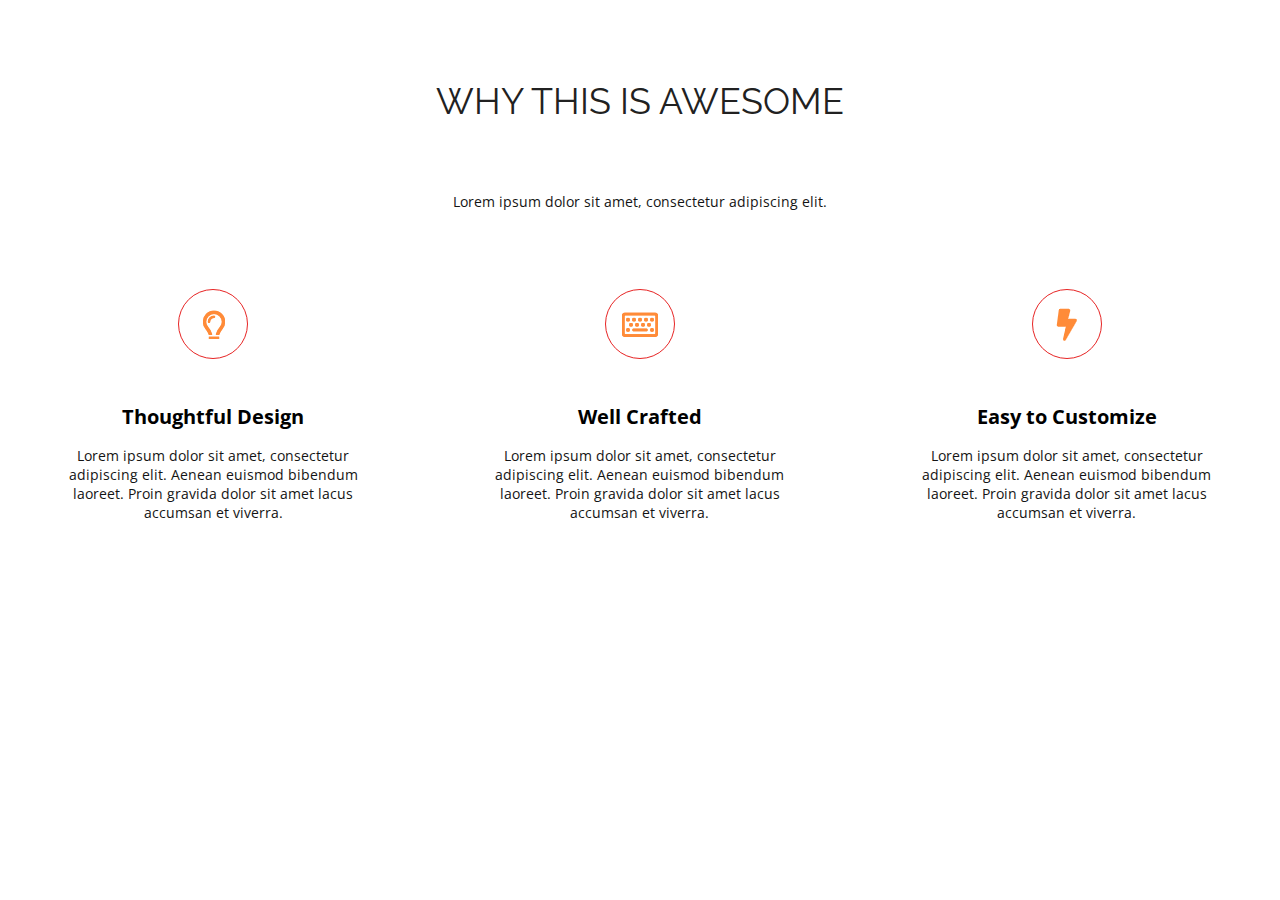
==== L3-figma/index.html @ 710e5d65 "ДЗ" ====
<!DOCTYPE html>
<html lang="en">
<head>
    <meta charset="UTF-8">
    <link rel="stylesheet" href="./css/index.css">
        <title>Document</title>
</head>
<body>
<section class="awesome">
    <div class="container">
        <div class="awesome-body">
            <div class="awesome-header">
                <h2 class="awesome-title title">
                    WHY THIS IS AWESOME
                </h2>
                <div class="awesome-text">
                    <p>
                    Lorem ipsum dolor sit amet, consectetur adipiscing elit.
                    </p>
                </div>
            </div>
                <div class="awesome-wrap">
                    <div class="awesome-column">
                        <div class="item-awesome">
                            <div class="item-awesome-icon">
                                <img src="./img/01.png" alt="">
                            </div>
                            <h3 class="item-awesome-title">Thoughtful Design</h3>
                            <div class="item-awesome-text">
                                <p>
                                Lorem ipsum dolor sit amet, consectetur adipiscing 
                                elit. Aenean euismod bibendum laoreet. Proin gravida  dolor sit amet lacus accumsan et viverra.
                                </p>    
                            </div>
                        </div>
                    </div>
                    <div class="awesome-column">
                        <div class="item-awesome">
                            <div class="item-awesome-icon">
                                <img src="./img/02.png" alt="">
                            </div>
                            <h3 class="item-awesome-title">Well Crafted</h3>
                            <div class="item-awesome-text">
                                <p>
                                Lorem ipsum dolor sit amet, consectetur adipiscing 
                                elit. Aenean euismod bibendum laoreet. Proin gravida  dolor sit amet lacus accumsan et viverra.
                                </p>
                            </div>
                        </div>
                    </div>
                    <div class="awesome-column">
                        <div class="item-awesome">
                            <div class="item-awesome-icon">
                                <img src="./img/03.png" alt="">
                            </div>
                            <h3 class="item-awesome-title">Easy to Customize</h3>
                            <div class="item-awesome-text">
                                <p>
                                Lorem ipsum dolor sit amet, consectetur adipiscing 
                                elit. Aenean euismod bibendum laoreet. Proin gravida  dolor sit amet lacus accumsan et viverra.
                                </p>
                            </div>
                        </div>
                    </div>
                </div>
        </div>
    </div>    
</section>        
</body>
</html>
---- L3-figma/css/index.css ----
@import url("../css/why.css");
@import url("../css/sdn.css");
* {
    margin: 0;
    padding: 0;
    box-sizing: border-box;
    list-style: none;
    text-decoration: none;
}
html {
    font-family: "Open-sans", 'Raleway' sans-serif;
    font-size: 14px;
}
.container {
   

}

section {
    padding: 80px 0;
}

p {
    color: rgb(20, 20, 20);
}
.title {
    font-family: "Raleway";
    font-size: 36px; 
    font-weight: 400;
    color: #212121;  
    margin: 0 80px;
    text-align: center;
}
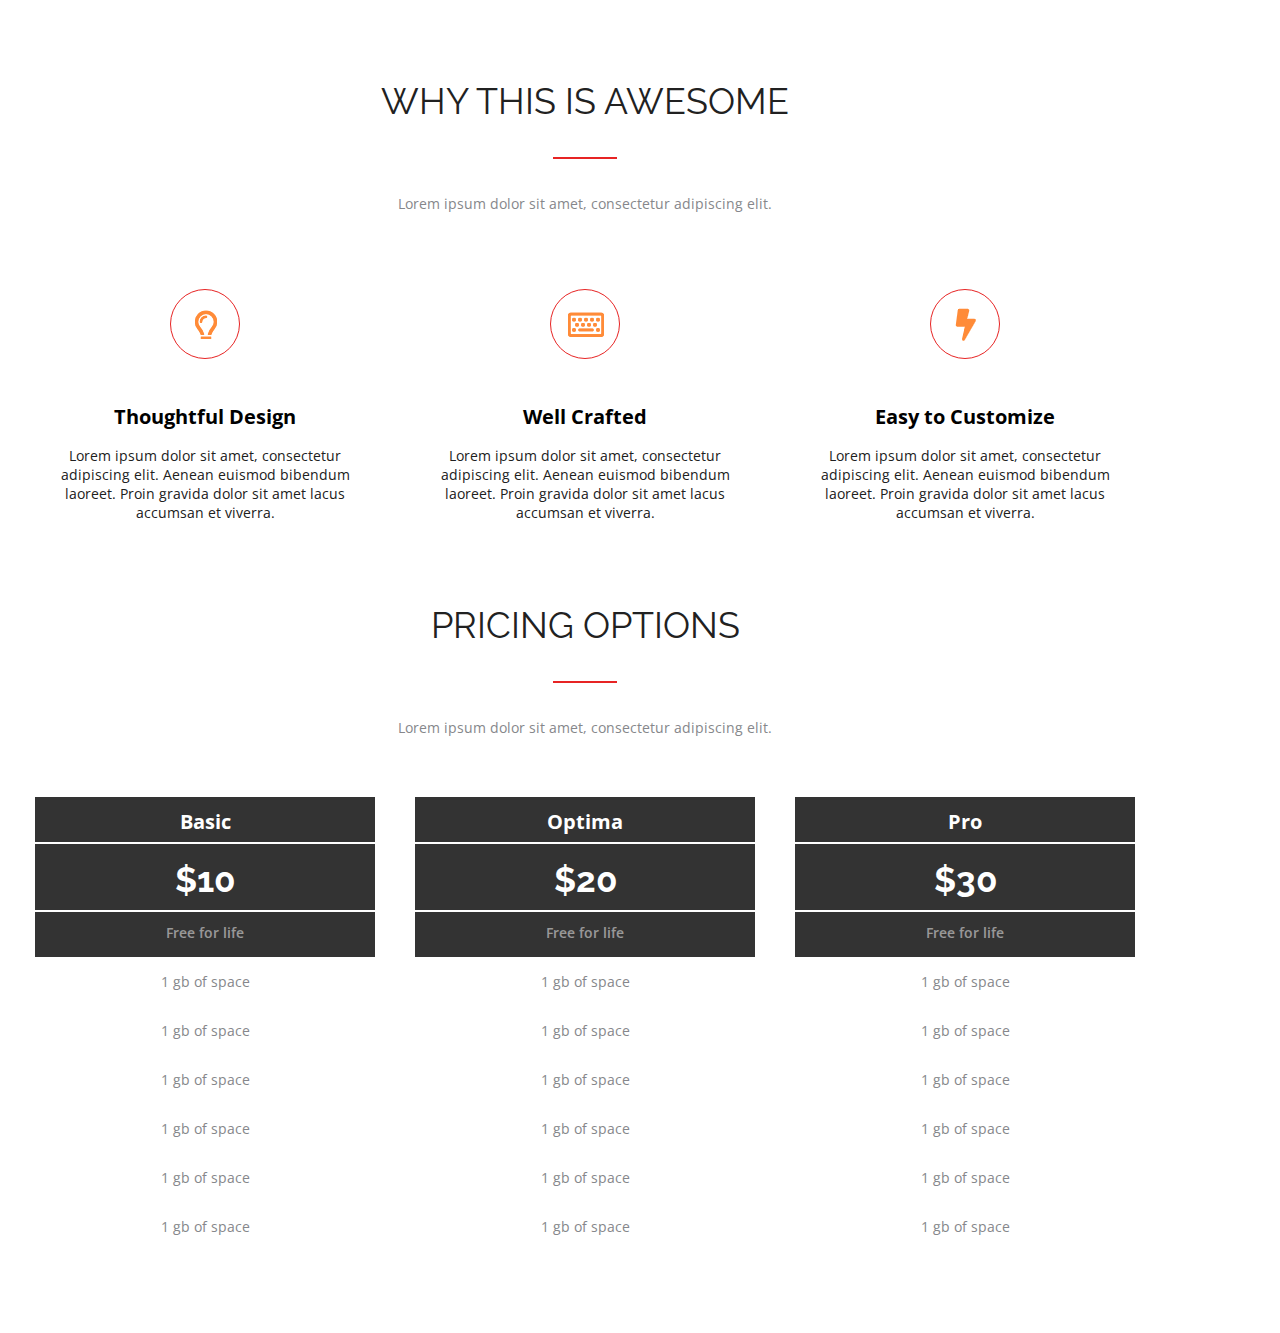
==== commit e6895bad: "Update" ====
--- a/L3-figma/index.html
+++ b/L3-figma/index.html
@@ -13,10 +13,10 @@
                 <h2 class="awesome-title title">
                     WHY THIS IS AWESOME
                 </h2>
+                <div class="red_line"></div>
                 <div class="awesome-text">
-                    <p>
-                    Lorem ipsum dolor sit amet, consectetur adipiscing elit.
-                    </p>
+                      Lorem ipsum dolor sit amet, consectetur adipiscing elit.
+                
                 </div>
             </div>
                 <div class="awesome-wrap">
@@ -65,6 +65,57 @@
                 </div>
         </div>
     </div>    
-</section>        
+</section>  
+
+<section class="pricing">
+    <div class="container">
+        <div class="awesome-header">
+                <h2 class="awesome-title title">
+                    pricing options
+                </h2>
+                <div class="red_line"></div>
+                <div class="awesome-text">
+                    <p>
+                    Lorem ipsum dolor sit amet, consectetur adipiscing elit.
+                    </p>
+                </div>
+        </div>
+        <div class="price-wrap">
+            <div class="price-block">
+                <div class="price-block-item item-price-1">Basic</div>
+                <div class="price-block-item item-price-2">$10</div>
+                <div class="price-block-item item-price-3">Free for life</div>
+                <div class="price-block-item item-price-4">1 gb of space</div>
+                <div class="price-block-item item-price-4">1 gb of space</div>
+                <div class="price-block-item item-price-4">1 gb of space</div>
+                <div class="price-block-item item-price-4">1 gb of space</div>
+                <div class="price-block-item item-price-4">1 gb of space</div>
+                <div class="price-block-item item-price-4">1 gb of space</div>
+            </div>
+                <div class="price-block">
+                    <div class="price-block-item item-price-1">Optima</div>
+                    <div class="price-block-item item-price-2">$20</div>
+                    <div class="price-block-item item-price-3">Free for life</div>
+                    <div class="price-block-item item-price-4">1 gb of space</div>
+                    <div class="price-block-item item-price-4">1 gb of space</div>
+                    <div class="price-block-item item-price-4">1 gb of space</div>
+                    <div class="price-block-item item-price-4">1 gb of space</div>
+                    <div class="price-block-item item-price-4">1 gb of space</div>
+                    <div class="price-block-item item-price-4">1 gb of space</div>
+                </div>
+            <div class="price-block">
+                <div class="price-block-item item-price-1">Pro</div>
+                <div class="price-block-item item-price-2">$30</div>
+                <div class="price-block-item item-price-3">Free for life</div>
+                <div class="price-block-item item-price-4">1 gb of space</div>
+                <div class="price-block-item item-price-4">1 gb of space</div>
+                <div class="price-block-item item-price-4">1 gb of space</div>
+                <div class="price-block-item item-price-4">1 gb of space</div>
+                <div class="price-block-item item-price-4">1 gb of space</div>
+                <div class="price-block-item item-price-4">1 gb of space</div>
+            </div>
+        </div>
+    </div>
+</section>
 </body>
 </html>--- a/L3-figma/css/index.css
+++ b/L3-figma/css/index.css
@@ -1,5 +1,6 @@
 @import url("../css/why.css");
 @import url("../css/sdn.css");
+@import url("../css/price.css");
 * {
     margin: 0;
     padding: 0;
@@ -12,17 +13,17 @@
     font-size: 14px;
 }
 .container {
-   
+    max-width: 1170px; 
+    padding: 0 15px 0;
+    margin: 0%;
 
 }
 
 section {
-    padding: 80px 0;
+    margin: 80px 0;
 }
 
-p {
-    color: rgb(20, 20, 20);
-}
+
 .title {
     font-family: "Raleway";
     font-size: 36px; 
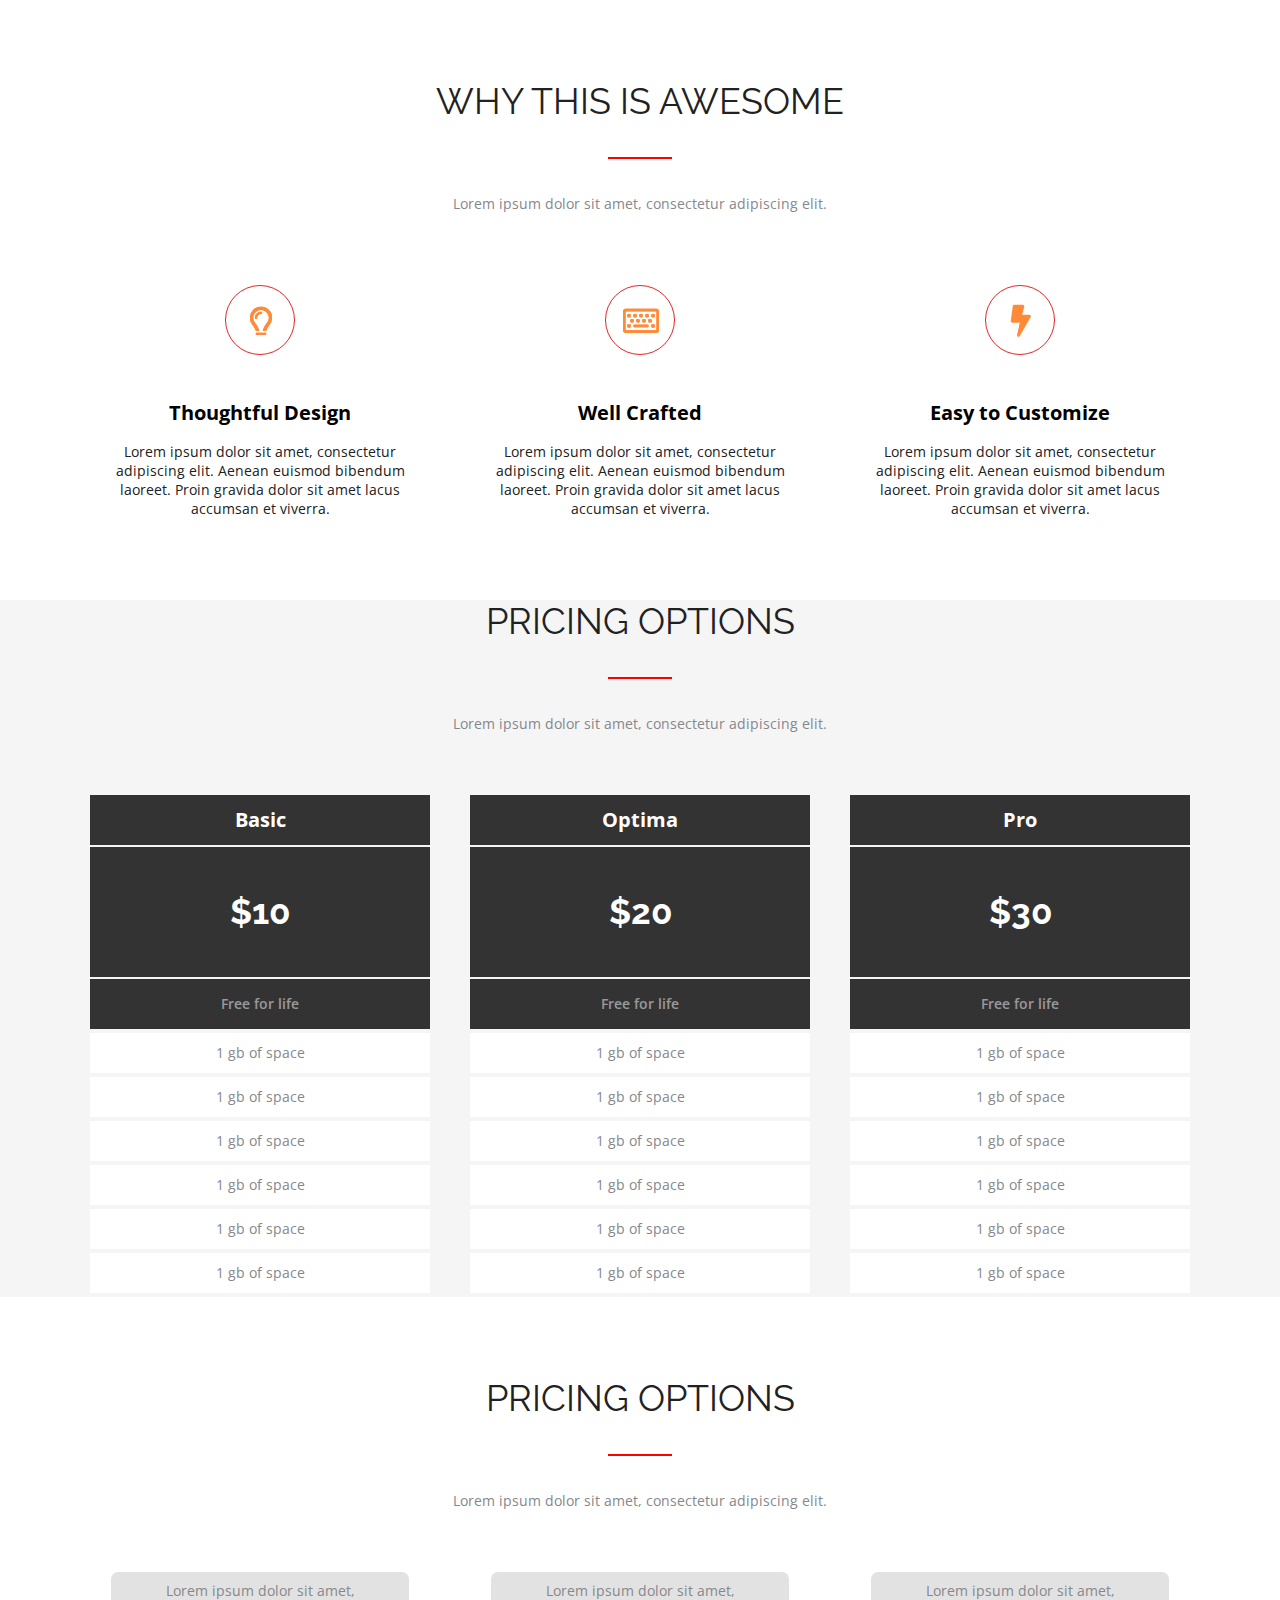
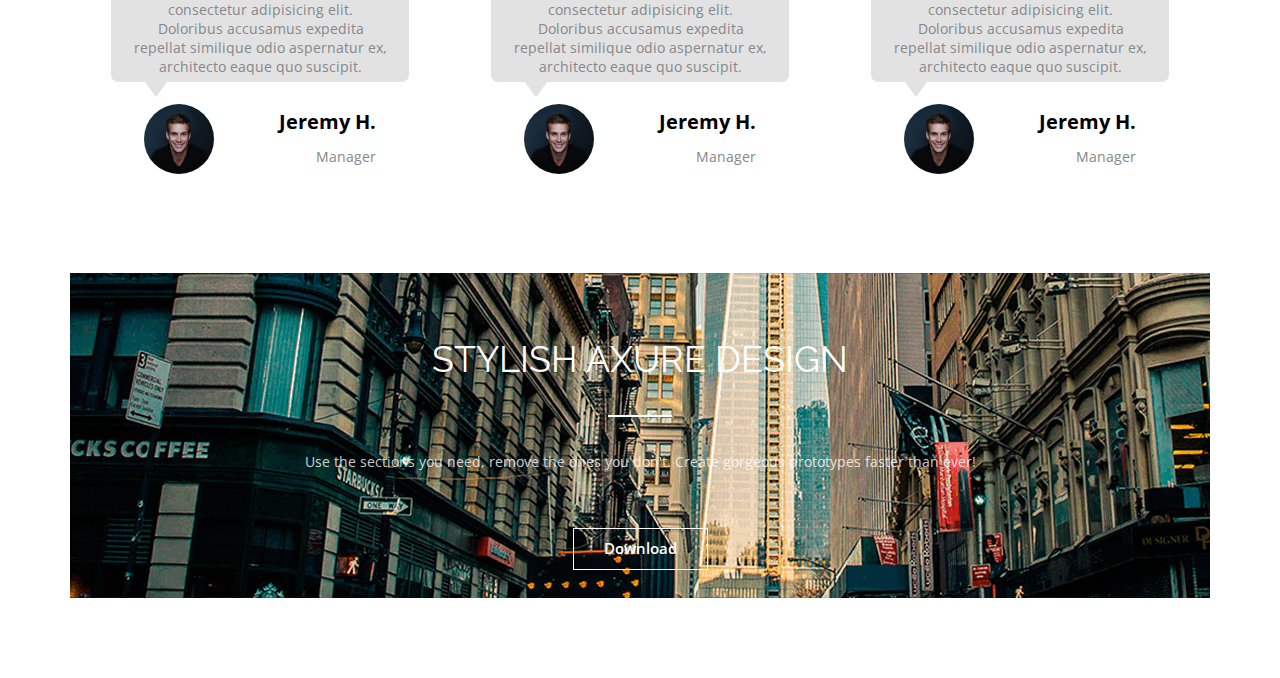
==== commit 4b7eabb6: "lesson-4" ====
--- a/L3-figma/index.html
+++ b/L3-figma/index.html
@@ -13,10 +13,8 @@
                 <h2 class="awesome-title title">
                     WHY THIS IS AWESOME
                 </h2>
-                <div class="red_line"></div>
                 <div class="awesome-text">
                       Lorem ipsum dolor sit amet, consectetur adipiscing elit.
-                
                 </div>
             </div>
                 <div class="awesome-wrap">
@@ -73,49 +71,156 @@
                 <h2 class="awesome-title title">
                     pricing options
                 </h2>
-                <div class="red_line"></div>
                 <div class="awesome-text">
                     <p>
                     Lorem ipsum dolor sit amet, consectetur adipiscing elit.
                     </p>
                 </div>
         </div>
-        <div class="price-wrap">
-            <div class="price-block">
-                <div class="price-block-item item-price-1">Basic</div>
-                <div class="price-block-item item-price-2">$10</div>
-                <div class="price-block-item item-price-3">Free for life</div>
-                <div class="price-block-item item-price-4">1 gb of space</div>
-                <div class="price-block-item item-price-4">1 gb of space</div>
-                <div class="price-block-item item-price-4">1 gb of space</div>
-                <div class="price-block-item item-price-4">1 gb of space</div>
-                <div class="price-block-item item-price-4">1 gb of space</div>
-                <div class="price-block-item item-price-4">1 gb of space</div>
-            </div>
-                <div class="price-block">
-                    <div class="price-block-item item-price-1">Optima</div>
-                    <div class="price-block-item item-price-2">$20</div>
-                    <div class="price-block-item item-price-3">Free for life</div>
-                    <div class="price-block-item item-price-4">1 gb of space</div>
-                    <div class="price-block-item item-price-4">1 gb of space</div>
-                    <div class="price-block-item item-price-4">1 gb of space</div>
-                    <div class="price-block-item item-price-4">1 gb of space</div>
-                    <div class="price-block-item item-price-4">1 gb of space</div>
-                    <div class="price-block-item item-price-4">1 gb of space</div>
-                </div>
-            <div class="price-block">
-                <div class="price-block-item item-price-1">Pro</div>
-                <div class="price-block-item item-price-2">$30</div>
-                <div class="price-block-item item-price-3">Free for life</div>
-                <div class="price-block-item item-price-4">1 gb of space</div>
-                <div class="price-block-item item-price-4">1 gb of space</div>
-                <div class="price-block-item item-price-4">1 gb of space</div>
-                <div class="price-block-item item-price-4">1 gb of space</div>
-                <div class="price-block-item item-price-4">1 gb of space</div>
-                <div class="price-block-item item-price-4">1 gb of space</div>
+            <div class="price-wrap">
+                <div class="price-card">
+                    <ul class="price-block">
+                        <li class="price-item-option">Basic</li>
+                        <li class="price-item-price">$10</li>
+                        <li class="price-item-value">Free for life</li>
+                        <li class="price-item-text">1 gb of space</li>
+                        <li class="price-item-text">1 gb of space</li>
+                        <li class="price-item-text">1 gb of space</li>
+                        <li class="price-item-text">1 gb of space</li>
+                        <li class="price-item-text">1 gb of space</li>
+                        <li class="price-item-text">1 gb of space</li>
+                    </ul>
+                </div>
+                <div class="price-card">
+                    <ul class="price-block">
+                        <li class="price-item-option">Optima</li>
+                        <li class="price-item-price">$20</li>
+                        <li class="price-item-value">Free for life</li>
+                        <li class="price-item-text">1 gb of space</li>
+                        <li class="price-item-text">1 gb of space</li>
+                        <li class="price-item-text">1 gb of space</li>
+                        <li class="price-item-text">1 gb of space</li>
+                        <li class="price-item-text">1 gb of space</li>
+                        <li class="price-item-text">1 gb of space</li>
+                    </ul>
+                </div>
+                <div class="price-card">
+                    <ul class="price-block">
+                        <li class="price-item-option">Pro</li>
+                        <li class="price-item-price">$30</li>
+                        <li class="price-item-value">Free for life</li>
+                        <li class="price-item-text">1 gb of space</li>
+                        <li class="price-item-text">1 gb of space</li>
+                        <li class="price-item-text">1 gb of space</li>
+                        <li class="price-item-text">1 gb of space</li>
+                        <li class="price-item-text">1 gb of space</li>
+                        <li class="price-item-text">1 gb of space</li>
+                    </ul>
+                </div>
+            </div>
+        </div>
+    </div>
+</section>
+
+<section class="customer">
+     <div class="container">
+        <div class="awesome-header">
+            <h2 class="awesome-title title">
+                pricing options
+            </h2>
+            <div class="awesome-text">
+                <p>
+                Lorem ipsum dolor sit amet, consectetur adipiscing elit.
+                </p>
+            </div>
+        </div>
+            <div class="customer-wrap">
+                <div class="customer-card">
+                    <div class="customer-text">
+                        <p>
+                            Lorem ipsum dolor sit amet, 
+                            consectetur adipisicing elit. Doloribus 
+                            accusamus expedita repellat similique 
+                            odio aspernatur ex, architecto eaque 
+                            quo suscipit.
+                        </p>
+                    </div>
+                    <div class="customer-footer">
+                        <div class="customer-img">
+                            <img src="./img/photo_1.jpg" alt="">
+                        </div>
+                        <div class="customer-nick">
+                            <span class="customer-name">Jeremy H.</span>
+                            <span class="customer-pos">Manager </span>
+                        </div>
+                    </div>
+                </div>
+                <div class="customer-card">
+                    <div class="customer-text">
+                        <p>
+                            Lorem ipsum dolor sit amet, 
+                            consectetur adipisicing elit. Doloribus 
+                            accusamus expedita repellat similique 
+                            odio aspernatur ex, architecto eaque 
+                            quo suscipit.
+                        </p>
+                    </div>
+                    <div class="customer-footer">
+                        <div class="customer-img">
+                            <img src="./img/photo_1.jpg" alt="">
+                        </div>
+                        <div class="customer-nick">
+                            <span class="customer-name">Jeremy H.</span>
+                            <span class="customer-pos">Manager </span>
+                        </div>
+                    </div>
+                </div>
+                <div class="customer-card">
+                    <div class="customer-text">
+                        <p>
+                            Lorem ipsum dolor sit amet, 
+                            consectetur adipisicing elit. Doloribus 
+                            accusamus expedita repellat similique 
+                            odio aspernatur ex, architecto eaque 
+                            quo suscipit.
+                        </p>
+                    </div>
+                    <div class="customer-footer">
+                        <div class="customer-img">
+                            <img src="./img/photo_1.jpg" alt="">
+                        </div>
+                        <div class="customer-nick">
+                            <span class="customer-name">Jeremy H.</span>
+                            <span class="customer-pos">Manager </span>
+                        </div>
+                    </div>
+                </div>
+            </div>
+            
+
+
+    </div>
+    
+</section>
+
+<section class="axure">
+    <div class="container">
+        <div class="axure-header">
+            <h2 class="axure-title">
+                STYLISH AXURE DESIGN
+            </h2>
+            <div class="axure-text">
+                Use the sections you need, remove the ones you don't.  Create gorgeous prototypes faster than ever!
+            </div>
+           <div class="box-magic">
+                <a  class="box-link" href="https://memepedia.ru/wp-content/uploads/2020/09/b2b7c451cbddc634ecc0dc37031fb4d6.jpg" height="700px" download="memes.jpeg" target="blank">
+                    <span>
+                    Download
+                    </span>
+                </a>
             </div>
         </div>
     </div>
 </section>
 </body>
-</html>+</html>
--- a/L3-figma/css/index.css
+++ b/L3-figma/css/index.css
@@ -1,6 +1,8 @@
 @import url("../css/why.css");
 @import url("../css/sdn.css");
 @import url("../css/price.css");
+@import url("../css/customer.css");
+@import url("../css/axure.css");
 * {
     margin: 0;
     padding: 0;
@@ -15,7 +17,7 @@
 .container {
     max-width: 1170px; 
     padding: 0 15px 0;
-    margin: 0%;
+    margin: auto;
 
 }
 
@@ -29,7 +31,10 @@
     font-size: 36px; 
     font-weight: 400;
     color: #212121;  
-    margin: 0 80px;
+    margin: 35px;
     text-align: center;
 }
 
+.pricing { 
+    background-color: #F5F5F5;
+}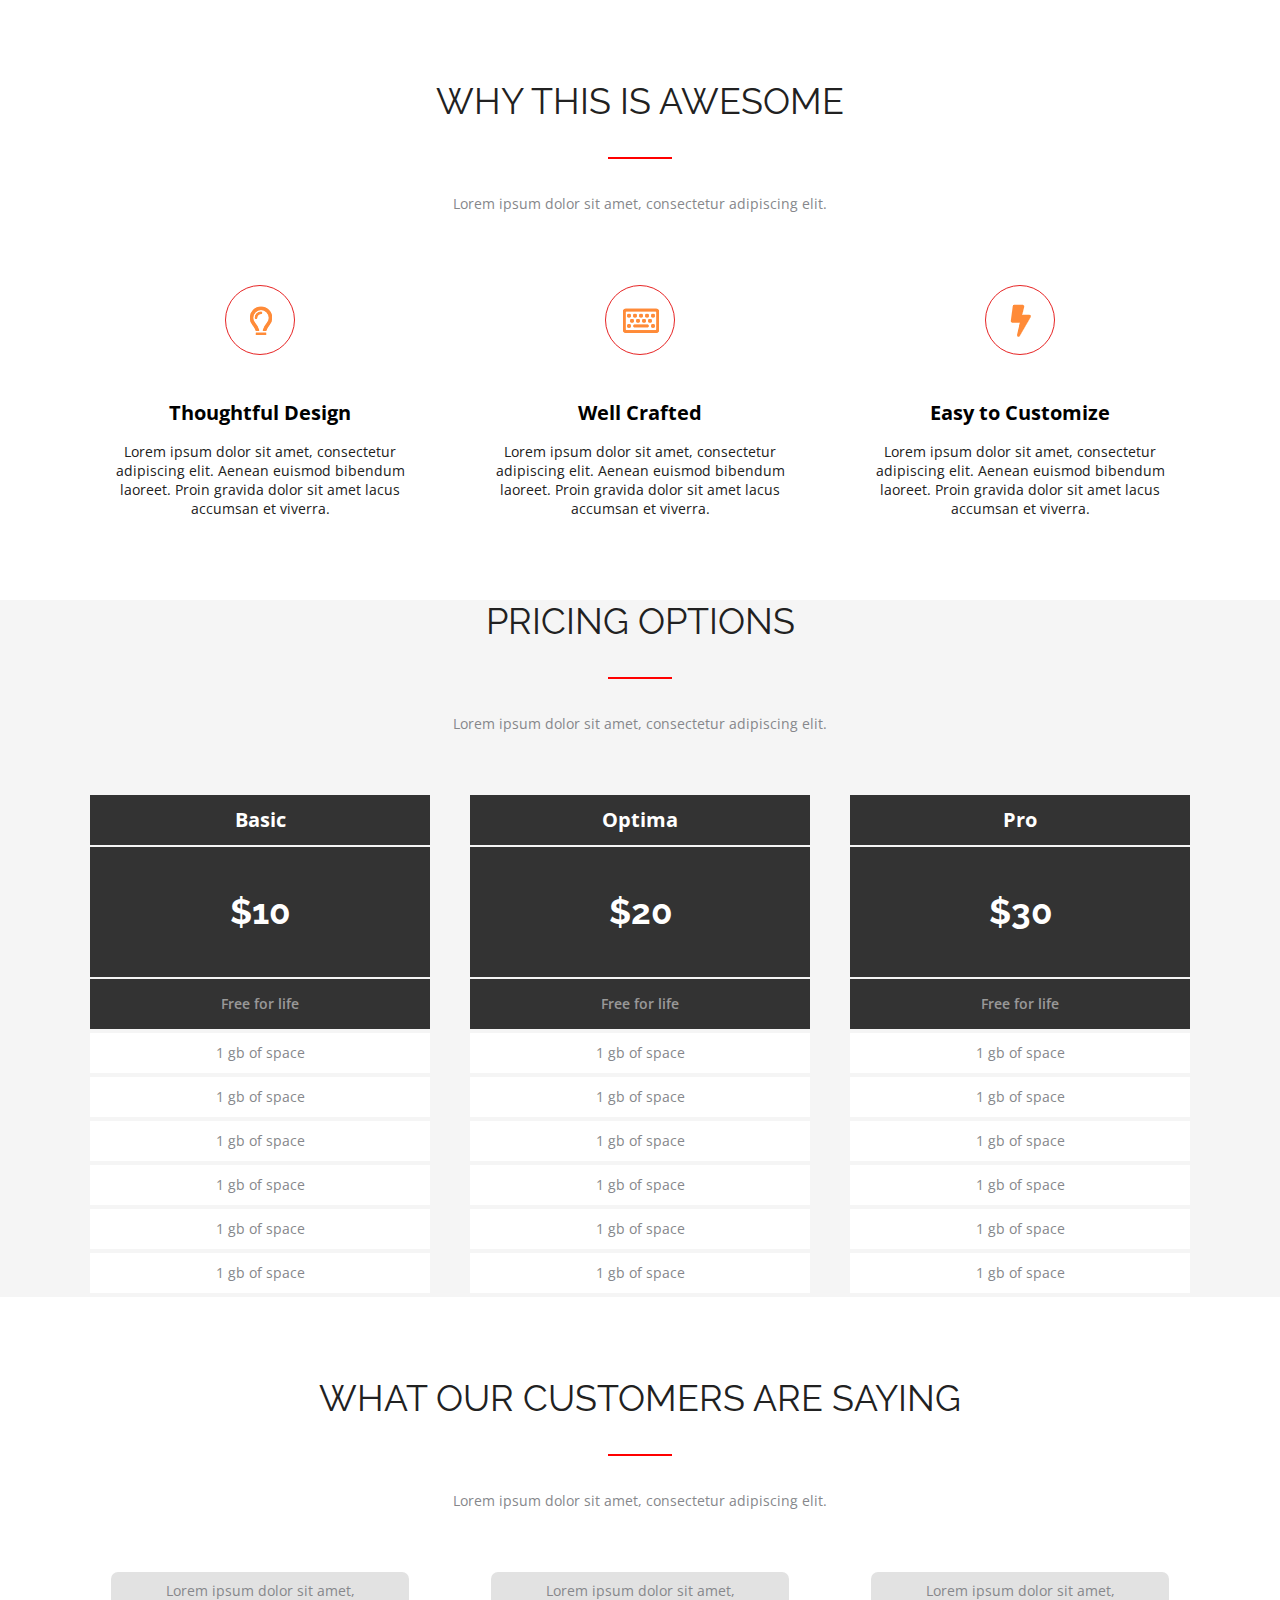
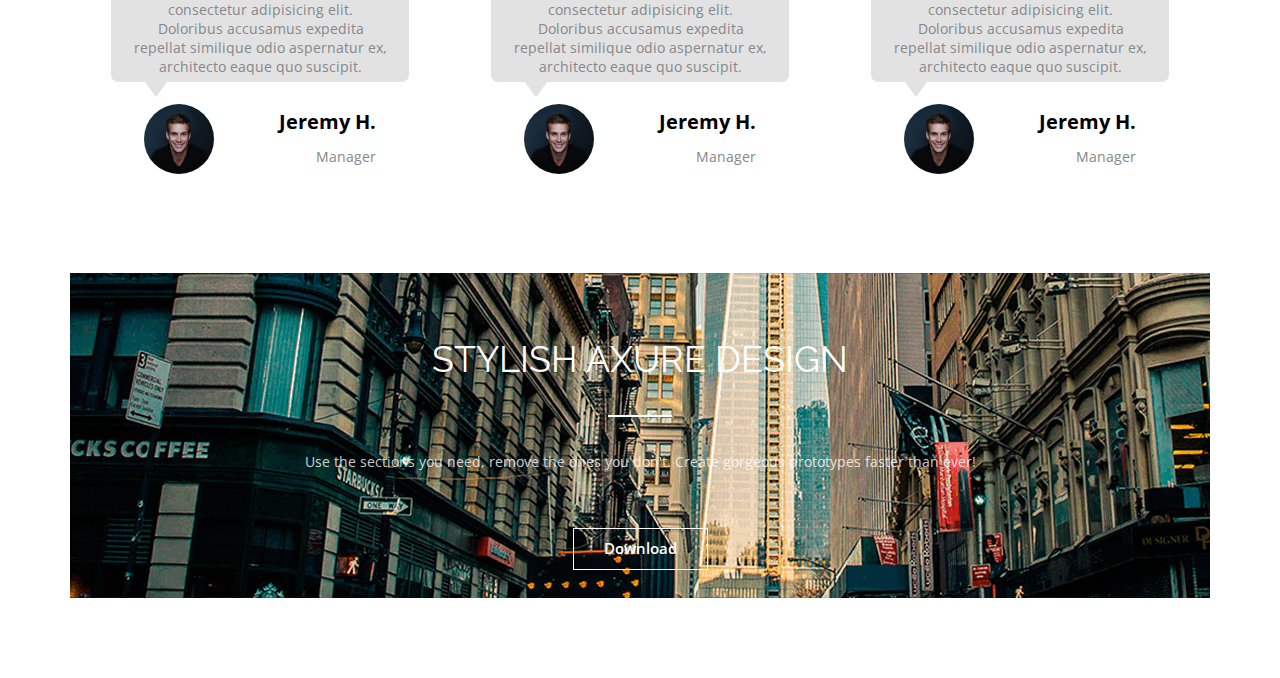
==== commit 61bb8a09: "Update index.html" ====
--- a/L3-figma/index.html
+++ b/L3-figma/index.html
@@ -126,7 +126,7 @@
      <div class="container">
         <div class="awesome-header">
             <h2 class="awesome-title title">
-                pricing options
+                what our customers are saying
             </h2>
             <div class="awesome-text">
                 <p>
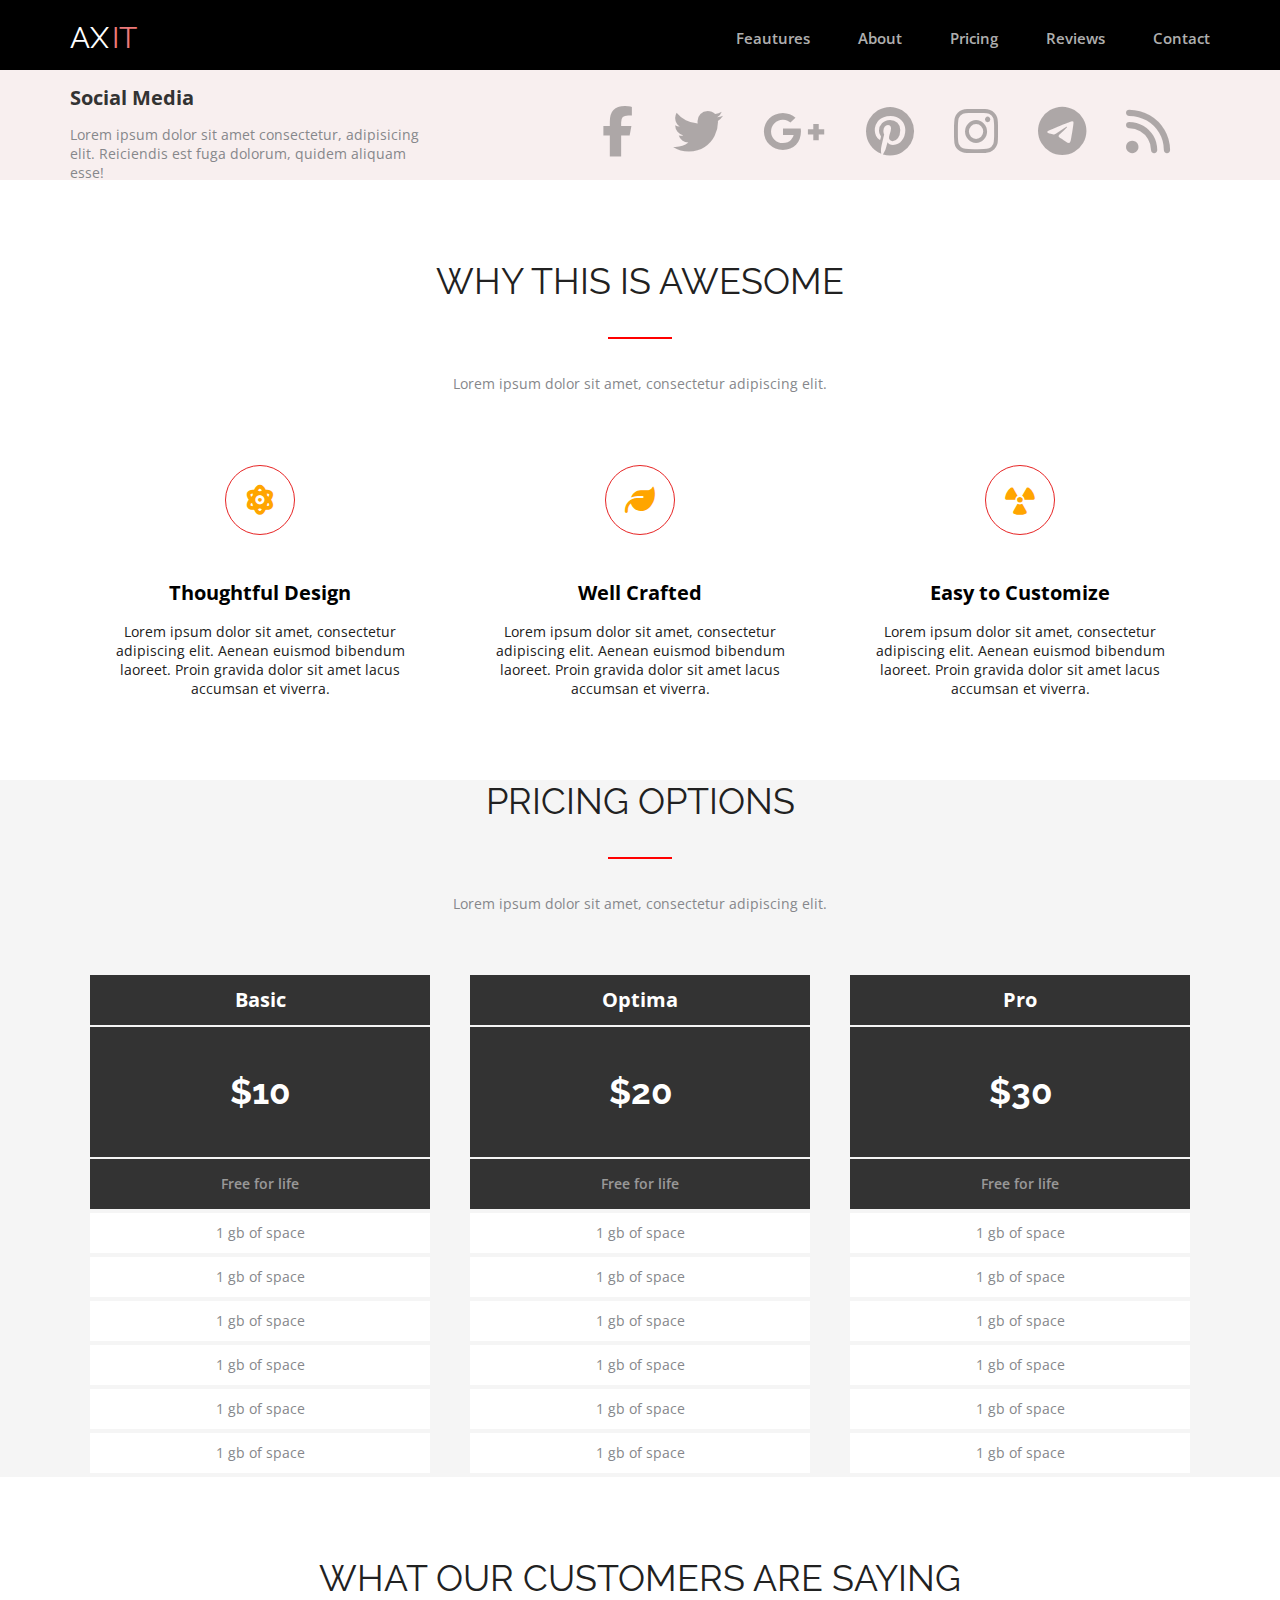
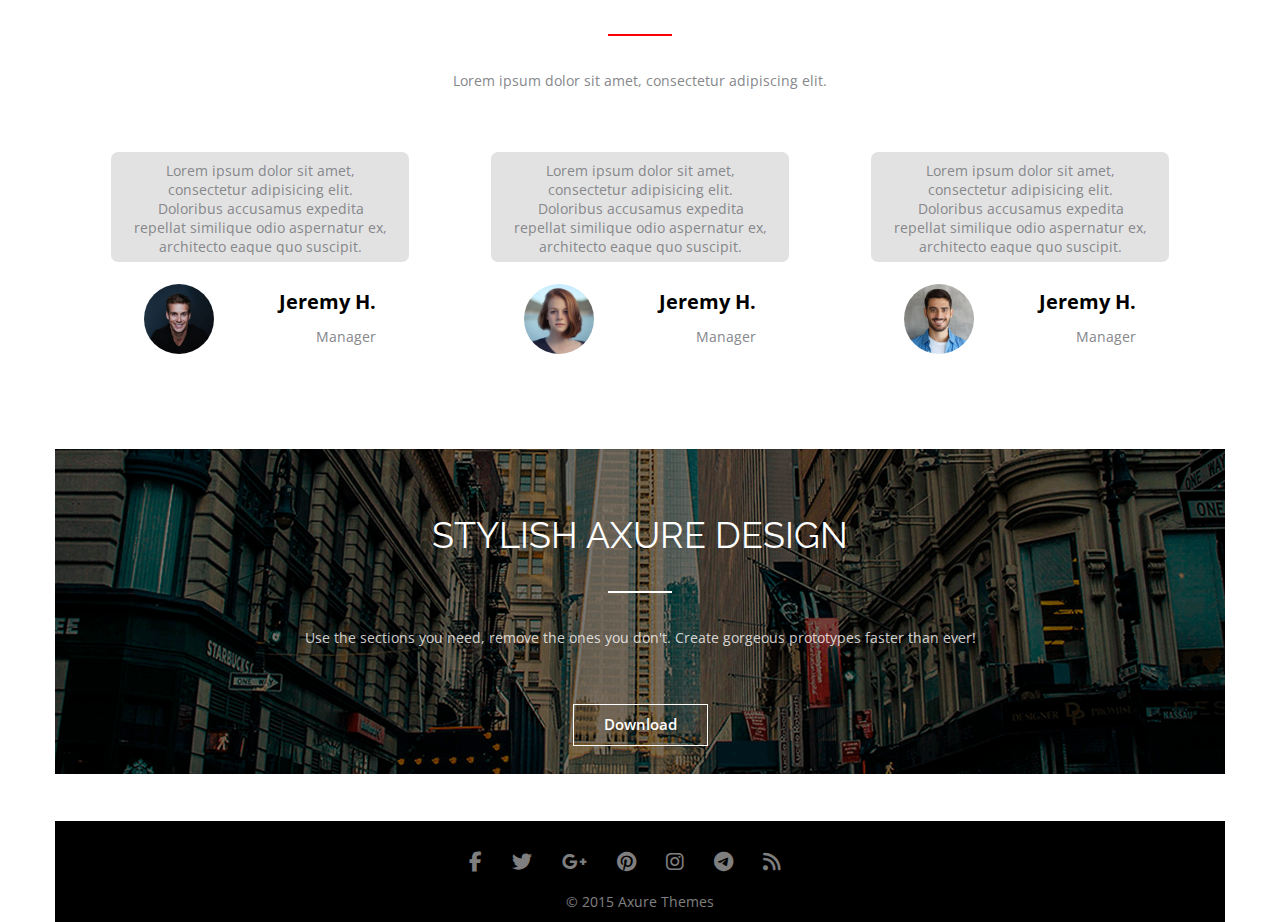
==== commit eba137d6: "lesson-4-hw" ====
--- a/L3-figma/index.html
+++ b/L3-figma/index.html
@@ -5,7 +5,74 @@
     <link rel="stylesheet" href="./css/index.css">
         <title>Document</title>
 </head>
+
 <body>
+<header>
+
+<div class="header">
+        <div class="container">
+            <div class="header-wrap">
+                <div class="logo">
+                  <span>Ax</span>
+                </div>
+                <nav class="navigation">
+                    <ul class="navigation-list">
+                        <li class="navigation-list-item">
+                            <p>Feautures</p>
+                        </li>
+                        <li class="navigation-list-item">
+                            <p>About</p>
+                        </li>
+                        <li class="navigation-list-item">
+                            <p>pricing</p>
+                        </li>
+                        <li class="navigation-list-item">
+                            <p>reviews</p>
+                        </li>
+                        <li class="navigation-list-item">
+                            <p>contact</p>
+                        </li>
+                    </ul>
+                </nav>
+            </div>
+        </div>
+</div>
+</header>
+
+<div class="social">
+    <div class="container">
+        <div class="social-wrap">
+            <div class="social-media">
+                <h2 class="social-media-main">Social Media</h2>
+                <p class="social-media-text">Lorem ipsum dolor sit amet consectetur, adipisicing elit. Reiciendis est fuga dolorum, quidem aliquam esse!</p>
+            </div>
+            <div class="social-icon">
+                <div class="social-icon-media">
+                    <i class="fa-brands fa-facebook-f"></i>
+                </div>
+                <div class="social-icon-media">
+                    <i class="fa-brands fa-twitter"></i>
+                </div>
+                <div class="social-icon-media">
+                    <i class="fa-brands fa-google-plus-g"></i>
+                </div>
+                <div class="social-icon-media">
+                    <i class="fa-brands fa-pinterest"></i>
+                </div>
+                <div class="social-icon-media">
+                    <i class="fa-brands fa-instagram"></i>
+                </div>
+                <div class="social-icon-media">
+                    <i class="fa-brands fa-telegram"></i>
+                </div>
+                <div class="social-icon-media">
+                    <i class="fa-solid fa-rss"></i>
+                </div>
+            </div>
+        </div>
+    </div>
+</div>
+
 <section class="awesome">
     <div class="container">
         <div class="awesome-body">
@@ -21,7 +88,7 @@
                     <div class="awesome-column">
                         <div class="item-awesome">
                             <div class="item-awesome-icon">
-                                <img src="./img/01.png" alt="">
+                                <i class="fa-solid fa-atom"></i>
                             </div>
                             <h3 class="item-awesome-title">Thoughtful Design</h3>
                             <div class="item-awesome-text">
@@ -35,7 +102,7 @@
                     <div class="awesome-column">
                         <div class="item-awesome">
                             <div class="item-awesome-icon">
-                                <img src="./img/02.png" alt="">
+                                <i class="fa-solid fa-leaf"></i>
                             </div>
                             <h3 class="item-awesome-title">Well Crafted</h3>
                             <div class="item-awesome-text">
@@ -49,7 +116,7 @@
                     <div class="awesome-column">
                         <div class="item-awesome">
                             <div class="item-awesome-icon">
-                                <img src="./img/03.png" alt="">
+                                <i class="fa-solid fa-radiation"></i>
                             </div>
                             <h3 class="item-awesome-title">Easy to Customize</h3>
                             <div class="item-awesome-text">
@@ -147,7 +214,7 @@
                     </div>
                     <div class="customer-footer">
                         <div class="customer-img">
-                            <img src="./img/photo_1.jpg" alt="">
+                            <img src="./img/photo_1.jpg"  alt="">
                         </div>
                         <div class="customer-nick">
                             <span class="customer-name">Jeremy H.</span>
@@ -167,7 +234,7 @@
                     </div>
                     <div class="customer-footer">
                         <div class="customer-img">
-                            <img src="./img/photo_1.jpg" alt="">
+                            <img src="./img/photo_2.jpg" alt="">
                         </div>
                         <div class="customer-nick">
                             <span class="customer-name">Jeremy H.</span>
@@ -187,7 +254,7 @@
                     </div>
                     <div class="customer-footer">
                         <div class="customer-img">
-                            <img src="./img/photo_1.jpg" alt="">
+                            <img src="./img/photo_3.jpg" alt="">
                         </div>
                         <div class="customer-nick">
                             <span class="customer-name">Jeremy H.</span>
@@ -222,5 +289,42 @@
         </div>
     </div>
 </section>
+
+<footer>
+    <div class="container"> 
+        <div class="footer">
+            <div class="footer-info">
+                <div class="footer-info-icon">
+                    <div class="footer-icon">
+                        <div class="footer-icon-media">
+                            <i class="fa-brands fa-facebook-f"></i>
+                        </div>
+                        <div class="social-icon-media">
+                            <i class="fa-brands fa-twitter"></i>
+                        </div>
+                        <div class="social-icon-media">
+                            <i class="fa-brands fa-google-plus-g"></i>
+                        </div>
+                        <div class="social-icon-media">
+                            <i class="fa-brands fa-pinterest"></i>
+                        </div>
+                        <div class="social-icon-media">
+                            <i class="fa-brands fa-instagram"></i>
+                        </div>
+                        <div class="social-icon-media">
+                            <i class="fa-brands fa-telegram"></i>
+                        </div>
+                        <div class="social-icon-media">
+                            <i class="fa-solid fa-rss"></i>
+                        </div>
+                    </div>
+                </div>
+                <div class="footer-info-themes">
+                    <span>© 2015 Axure Themes</span>
+                </div>
+            </div>
+        </div>
+    </div>    
+</footer>
 </body>
 </html>
--- a/L3-figma/css/index.css
+++ b/L3-figma/css/index.css
@@ -3,6 +3,9 @@
 @import url("../css/price.css");
 @import url("../css/customer.css");
 @import url("../css/axure.css");
+@import url("../css/header.css");
+@import url("../css/social.css");
+@import url("../css/footer.css");
 * {
     margin: 0;
     padding: 0;
@@ -18,6 +21,8 @@
     max-width: 1170px; 
     padding: 0 15px 0;
     margin: auto;
+    position: relative;
+    z-index: 1000;
 
 }
 
